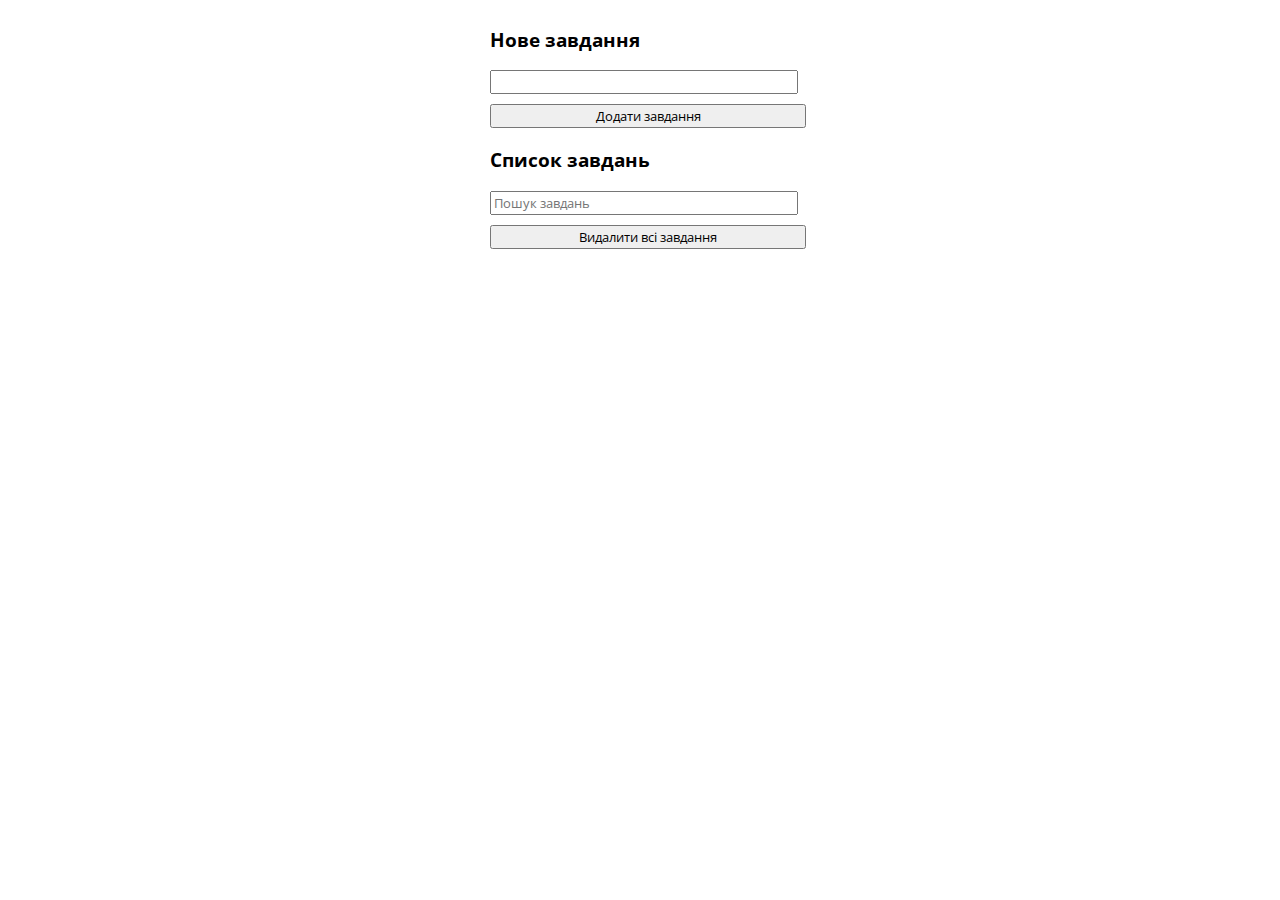
==== toDoList template/index.html @ 84d4c2a9 "WIP: toDoList" ====
<!DOCTYPE html>
<html lang="en">
  <head>
    <meta charset="UTF-8" />
    <meta name="viewport" content="width=device-width, initial-scale=1.0" />
    <meta http-equiv="X-UA-Compatible" content="ie=edge" />
    <link
      rel="icon"
      type="image/png"
      sizes="16x16"
      href="./img/favicon-32x32.png"
    />
    <link
      href="https://maxcdn.bootstrapcdn.com/font-awesome/4.7.0/css/font-awesome.min.css"
      rel="stylesheet"
      integrity="sha384-wvfXpqpZZVQGK6TAh5PVlGOfQNHSoD2xbE+QkPxCAFlNEevoEH3Sl0sibVcOQVnN"
      crossorigin="anonymous"
    />
    <link rel="preconnect" href="https://fonts.googleapis.com" />
    <link rel="preconnect" href="https://fonts.gstatic.com" crossorigin />
    <link
      href="https://fonts.googleapis.com/css2?family=Open+Sans:wght@300;400;500;600;700;800&display=swap"
      rel="stylesheet"
    />
    <link rel="stylesheet" href="./css/main.css" />
    <title>Todo list</title>
  </head>
  <body>
    <div class="container">
      <div class="block">
        <div class="create-task-form">
          <h3 class="title">Нове завдання</h3>
          <div class="input-field">
            <input type="text" name="task" class="input task-input" />
          </div>
          <button type="button" class="button add-button">
            Додати завдання
          </button>
        </div>
      </div>
      <div class="block">
        <h3 class="title">Список завдань</h3>
        <div class="input-field">
          <input
            type="text"
            name="filter"
            class="input filter-input"
            placeholder="Пошук завдань"
          />
        </div>

        <ul class="collection"></ul>

        <button class="button remove-button">Видалити всі завдання</button>
      </div>
    </div>

    <script>
      const taskInput = document.querySelector(".task-input");
      const filterInput = document.querySelector(".filter-input");
      const addButton = document.querySelector(".add-button");
      const removeButton = document.querySelector(".remove-button");
      const collection = document.querySelector(".collection");

      const MODE_EDITOR = { new: "new", edit: "edit" };

      let mode = MODE_EDITOR.new;

      const STORAGE_KEY = "tasks";

      init();

      function init() {
        document.addEventListener("DOMContentLoaded", loadTasks);
        addButton.addEventListener("click", addTask);
        removeButton.addEventListener("click", removeAllTasks);

        collection.addEventListener("click", editTask);
        collection.addEventListener("click", removeTask);
        filterInput.addEventListener("keyup", filterTasks);
      }

      function insertTaskIntoDOM(value, index) {
        const li = document.createElement("li");
        const task = document.createElement("span");
        const removeItem = document.createElement("i");
        const editItem = document.createElement("i");
        const buttons = document.createElement("div");

        task.textContent = value;
        li.classList.add("list-item");
        removeItem.classList.add("fa", "fa-trash-o");
        editItem.classList.add("fa", "fa-pencil");

        buttons.append(editItem);
        buttons.append(removeItem);
        li.append(task);
        li.append(buttons);

        const tasks = getTasksFromLS();

        li.setAttribute("data-position", index ?? tasks.length);

        collection.append(li);
      }

      function addTask(e) {
        const value = taskInput.value;

        if (!value || !value.trim("").length) {
          return;
        }

        addTaskToLS(value);
        insertTaskIntoDOM(value);
        taskInput.value = "";
      }

      function removeTask(e) {
        const targetElement = e.target;

        if (!targetElement.className.includes("fa-trash-o")) {
          return;
        }

        const parentContainer = targetElement.closest("li");

        if (!parentContainer) {
          return;
        }

        parentContainer.remove();
        const position = parentContainer.dataset.position;
        removeTaskFromLS(parseInt(position));
      }

      function removeAllTasks(e) {
        while (collection.firstChild) {
          collection.firstChild.remove();
        }

        localStorage.clear();
      }

      function restoreTasks() {
        const tasksList = collection.querySelectorAll("li");

        Array.from(tasksList).forEach((item) => {
          if (item.style.display === "none") {
            item.style.display = "flex";
          }
        });

        // removeTaskFromLS();
      }

      function editTask(e) {
        const targetElement = e.target;

        if (!targetElement.className.includes("fa-pencil")) {
          return;
        }

        const divElement = targetElement.closest("div");
        const textElement = divElement.previousElementSibling;

        if (!textElement) {
          return;
        }

        const value = textElement.textContent;

        taskInput.value = value;
      }

      function filterTasks(e) {
        const value = filterInput.value;

        if (!value || !value.trim("").length) {
          restoreTasks();
          return;
        }

        const filterValue = value.toLowerCase();
        const tasksList = collection.querySelectorAll("li");

        Array.from(tasksList).forEach((item) => {
          const textElement = item.querySelector("span");

          if (textElement) {
            const textInElement = textElement.textContent.toLowerCase();

            if (textInElement.includes(filterValue)) {
              item.style.display = "flex";
            } else {
              console.log("none");
              item.style.display = "none";
            }
          }
        });
      }

      function removeTaskFromLS(position) {
        const tasks = getTasksFromLS();
        const updatedList = tasks.filter((task) => {
          return task.id !== position;
        });

        setTasksToLS(updatedList);
      }

      function getTasksFromLS() {
        const tasks = localStorage.getItem(STORAGE_KEY);

        if (!tasks) {
          return [];
        }

        return JSON.parse(tasks);
      }

      function setTasksToLS(tasks) {
        localStorage.setItem(STORAGE_KEY, JSON.stringify(tasks));
      }

      function addTaskToLS(value) {
        const tasks = getTasksFromLS();

        tasks.push({ id: tasks.length, value });

        setTasksToLS(tasks);
      }

      function loadTasks(e) {
        const tasks = getTasksFromLS();

        tasks.forEach((task, index) => {
          insertTaskIntoDOM(task.value, index);
        });
      }
    </script>
  </body>
</html>
---- toDoList template/css/main.css ----
* {
  box-sizing: content-box;
  font-family: "Open Sans", sans-serif;
}

.container {
  width: 100%;
  height: 100%;
  display: flex;
  align-items: center;
  flex-direction: column;
  justify-content: center;
}

.block {
  max-width: 300px;
  width: 100%;
}

.button {
  margin-top: 10px;
}

.input,
.button {
  width: 100%;
  cursor: pointer;
}

.collection {
  margin: 0;
}

.list-item {
  display: flex;
  align-items: center;
  justify-content: space-between;
  margin: 4px 0;
}

.list-item div {
  display: flex;
  align-items: center;
  gap: 10px;
}

.list-item div i {
  cursor: pointer;
}
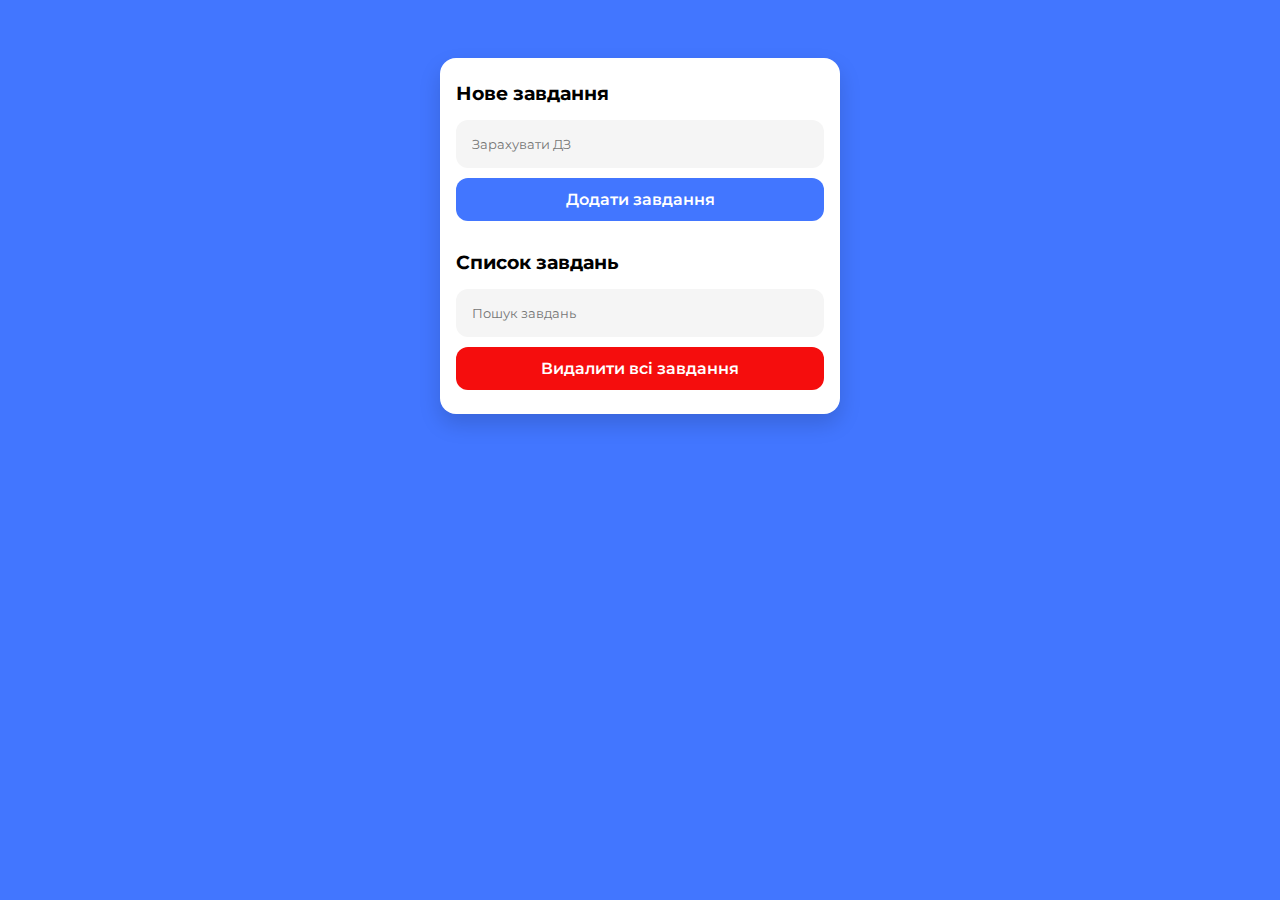
==== commit b4be9c3e: "feat: dev todo" ====
--- a/toDoList template/index.html
+++ b/toDoList template/index.html
@@ -16,43 +16,45 @@
       integrity="sha384-wvfXpqpZZVQGK6TAh5PVlGOfQNHSoD2xbE+QkPxCAFlNEevoEH3Sl0sibVcOQVnN"
       crossorigin="anonymous"
     />
-    <link rel="preconnect" href="https://fonts.googleapis.com" />
-    <link rel="preconnect" href="https://fonts.gstatic.com" crossorigin />
-    <link
-      href="https://fonts.googleapis.com/css2?family=Open+Sans:wght@300;400;500;600;700;800&display=swap"
-      rel="stylesheet"
-    />
     <link rel="stylesheet" href="./css/main.css" />
     <title>Todo list</title>
   </head>
   <body>
     <div class="container">
-      <div class="block">
-        <div class="create-task-form">
-          <h3 class="title">Нове завдання</h3>
+      <div class="todo">
+        <div class="block">
+          <div class="create-task-form">
+            <h3 class="title">Нове завдання</h3>
+            <div class="input-field">
+              <input
+                type="text"
+                name="task"
+                class="input task-input"
+                placeholder="Зарахувати ДЗ"
+              />
+            </div>
+            <button type="button" class="button add-button">
+              Додати завдання
+            </button>
+          </div>
+        </div>
+        <div class="block">
+          <h3 class="title">Список завдань</h3>
           <div class="input-field">
-            <input type="text" name="task" class="input task-input" />
+            <input
+              type="text"
+              name="filter"
+              class="input filter-input"
+              placeholder="Пошук завдань"
+            />
           </div>
-          <button type="button" class="button add-button">
-            Додати завдання
-          </button>
+
+          <ul class="collection"></ul>
+
+          <button class="button remove-button">Видалити всі завдання</button>
         </div>
       </div>
-      <div class="block">
-        <h3 class="title">Список завдань</h3>
-        <div class="input-field">
-          <input
-            type="text"
-            name="filter"
-            class="input filter-input"
-            placeholder="Пошук завдань"
-          />
-        </div>
-
-        <ul class="collection"></ul>
-
-        <button class="button remove-button">Видалити всі завдання</button>
-      </div>
+      <!-- todo -->
     </div>
 
     <script>
@@ -68,6 +70,12 @@
 
       const STORAGE_KEY = "tasks";
 
+      const MODAL_TITLES = {
+        EDIT: "Редагувати завдання",
+        CONFIRM_DELETE: "Ви впевнені, що хочете видалити завдання?",
+        CONFIRM_DELETE_ALL: "Ви впевнені, що хочете видалити всі завдання?",
+      };
+
       init();
 
       function init() {
@@ -99,7 +107,7 @@
 
         const tasks = getTasksFromLS();
 
-        li.setAttribute("data-position", index ?? tasks.length);
+        li.setAttribute("data-position", index ?? tasks.length - 1);
 
         collection.append(li);
       }
@@ -129,12 +137,28 @@
           return;
         }
 
+        const confirmRemoveTask = confirm(MODAL_TITLES.CONFIRM_DELETE);
+
+        if (!confirmRemoveTask) {
+          return;
+        }
+
         parentContainer.remove();
         const position = parentContainer.dataset.position;
         removeTaskFromLS(parseInt(position));
       }
 
       function removeAllTasks(e) {
+        if (!collection.firstChild) {
+          return;
+        }
+
+        const confirmRemoveAllTasks = confirm(MODAL_TITLES.CONFIRM_DELETE_ALL);
+
+        if (!confirmRemoveAllTasks) {
+          return;
+        }
+
         while (collection.firstChild) {
           collection.firstChild.remove();
         }
@@ -150,8 +174,6 @@
             item.style.display = "flex";
           }
         });
-
-        // removeTaskFromLS();
       }
 
       function editTask(e) {
@@ -163,14 +185,32 @@
 
         const divElement = targetElement.closest("div");
         const textElement = divElement.previousElementSibling;
+        const listElement = targetElement.closest("li");
 
         if (!textElement) {
           return;
         }
 
         const value = textElement.textContent;
-
-        taskInput.value = value;
+        const changedValue = prompt(MODAL_TITLES.EDIT, value);
+
+        if (!changedValue) {
+          return;
+        }
+
+        const tasks = getTasksFromLS();
+        const position = parseInt(listElement.dataset.position);
+        const updatedList = tasks.map((task) => {
+          if (task === tasks[position]) {
+            return (task = { value: changedValue });
+          }
+
+          return task;
+        });
+
+        textElement.textContent = changedValue;
+
+        setTasksToLS(updatedList);
       }
 
       function filterTasks(e) {
@@ -203,7 +243,7 @@
       function removeTaskFromLS(position) {
         const tasks = getTasksFromLS();
         const updatedList = tasks.filter((task) => {
-          return task.id !== position;
+          return task !== tasks[position];
         });
 
         setTasksToLS(updatedList);
@@ -226,13 +266,15 @@
       function addTaskToLS(value) {
         const tasks = getTasksFromLS();
 
-        tasks.push({ id: tasks.length, value });
+        tasks.push({ value });
 
         setTasksToLS(tasks);
       }
 
       function loadTasks(e) {
         const tasks = getTasksFromLS();
+
+        console.log(tasks);
 
         tasks.forEach((task, index) => {
           insertTaskIntoDOM(task.value, index);
--- a/toDoList template/css/main.css
+++ b/toDoList template/css/main.css
@@ -1,6 +1,21 @@
+@import url("https://fonts.googleapis.com/css2?family=Montserrat:wght@400;700&display=swap");
+
 * {
-  box-sizing: content-box;
-  font-family: "Open Sans", sans-serif;
+  box-sizing: border-box;
+  font-family: "Montserrat", sans-serif;
+}
+
+body {
+  background: #4276ff;
+}
+
+.todo {
+  background: #fff;
+  padding: 24px 16px;
+  box-shadow: 0px 10px 21px rgba(0, 0, 0, 0.15);
+  border-radius: 16px;
+  max-width: 400px;
+  width: 100%;
 }
 
 .container {
@@ -12,23 +27,17 @@
   justify-content: center;
 }
 
-.block {
-  max-width: 300px;
-  width: 100%;
+.collection {
+  margin: 0;
+  padding: 0;
+  display: flex;
+  flex-direction: column;
+  gap: 5px;
+  overflow: hidden;
 }
 
-.button {
-  margin-top: 10px;
-}
-
-.input,
-.button {
-  width: 100%;
-  cursor: pointer;
-}
-
-.collection {
-  margin: 0;
+.collection:has(li) {
+  margin: 20px 0;
 }
 
 .list-item {
@@ -36,6 +45,19 @@
   align-items: center;
   justify-content: space-between;
   margin: 4px 0;
+  animation: fadeInUp 0.3s;
+  animation-fill-mode: forwards;
+}
+
+@keyframes fadeInUp {
+  from {
+    transform: translate3d(0, 40px, 0);
+    opacity: 0;
+  }
+  to {
+    transform: translate3d(0, 0, 0);
+    opacity: 1;
+  }
 }
 
 .list-item div {
@@ -46,4 +68,78 @@
 
 .list-item div i {
   cursor: pointer;
+  display: flex;
+  align-items: center;
+  justify-content: center;
+  transition: 0.3s all ease;
+  width: 28px;
+  height: 28px;
+  background: #9584d9;
+  box-shadow: 0px 0px 20px rgba(149, 132, 217, 0.23);
+  border-radius: 6px;
+  color: #fff;
 }
+
+.list-item div i:hover {
+  opacity: 0.7;
+}
+
+.list-item div i.fa-pencil {
+  background: #ffba35;
+}
+
+.list-item div i.fa-trash-o {
+  background: #f50d0d;
+}
+
+.todo {
+  display: flex;
+  flex-direction: column;
+  gap: 30px;
+  margin-top: 50px;
+}
+
+.title {
+  margin-top: 0;
+  margin-bottom: 15px;
+}
+
+.input {
+  background: #f5f5f5;
+  border-radius: 12px;
+  border: 0;
+  width: 100%;
+  padding: 16px;
+}
+
+.button {
+  max-width: 100%;
+  width: 100%;
+  font-weight: 600;
+  font-size: 16px;
+  line-height: 1.313em;
+  display: flex;
+  align-items: center;
+  justify-content: center;
+  text-align: center;
+  color: #fff;
+  padding: 11px 5px;
+  background: #4276ff;
+  border-radius: 12px;
+  transition: 0.3s all ease;
+  border: 0;
+  cursor: pointer;
+  margin-top: 10px;
+}
+
+.button:hover {
+  background: #608af9;
+}
+
+.remove-button {
+  background: #f50d0d;
+}
+
+.remove-button:hover {
+  background: #fd5050;
+}
